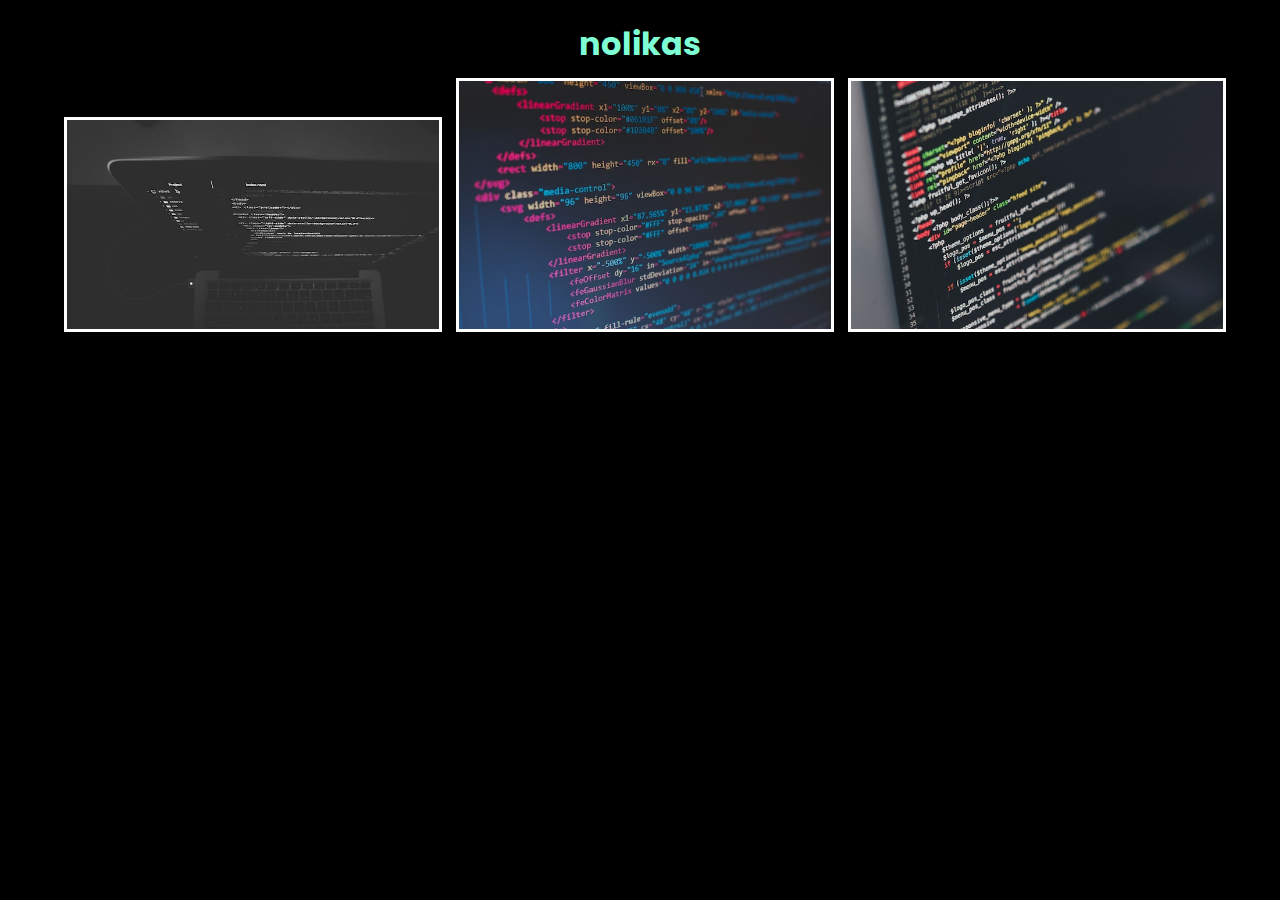
==== index.html @ 60d097dd "#1" ====
<!DOCTYPE html>
<html lang="en">
<head>
    <meta charset="UTF-8">
    <meta http-equiv="X-UA-Compatible" content="IE=edge">
    <meta name="viewport" content="width=device-width, initial-scale=1.0">
    <link rel="stylesheet" href="static/css/style.css">
    <title>Document</title>
</head>
<body>
    <h1>nolikas</h1>
    <img src="static/images/img1.jpg" alt="img-1">
    <img src="static/images/img2.jpg" alt="img-2">
    <img src="static/images/img3.jpg" alt="img-3">
    <script src="static/js/index.js"></script>
</body>
</html>
---- static/css/style.css ----
@import url('https://fonts.googleapis.com/css2?family=Poppins:ital,wght@0,100;0,200;0,300;0,400;0,500;0,600;0,700;0,800;0,900;1,100;1,200;1,300;1,400;1,500;1,600;1,700;1,800;1,900&display=swap');

* {
    padding: 0;
    margin: 0;
}

body {
    font-family: 'Poppins', sans-serif;
    background: black;
    color: aquamarine;
    padding: 20px;
    text-align: center;
}

h1 {
    text-align: center;
}

img {
    width: 30%;
    margin-top: 10px;
    border: 3px solid white;
    margin-left: 10px;
    transition: 0.3s;
}

.toggle {
    transform: scale(1.2);
}
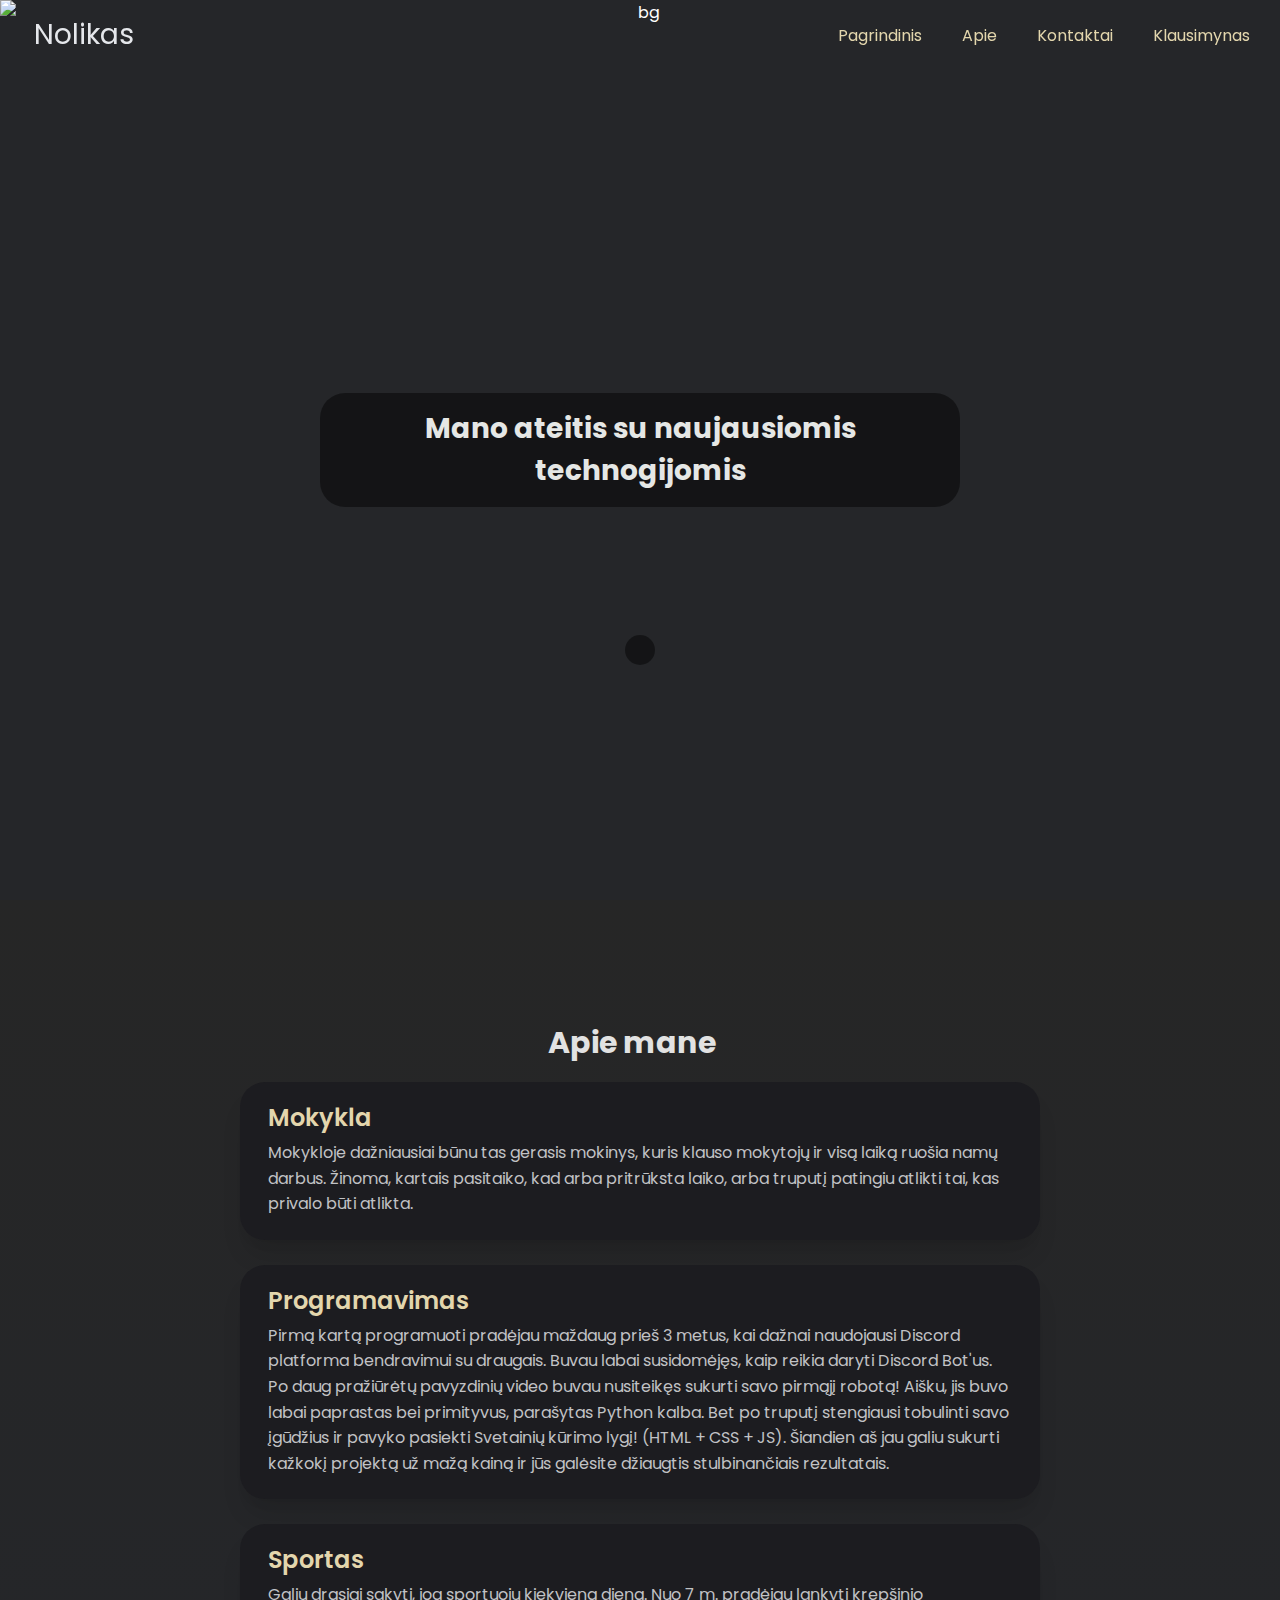
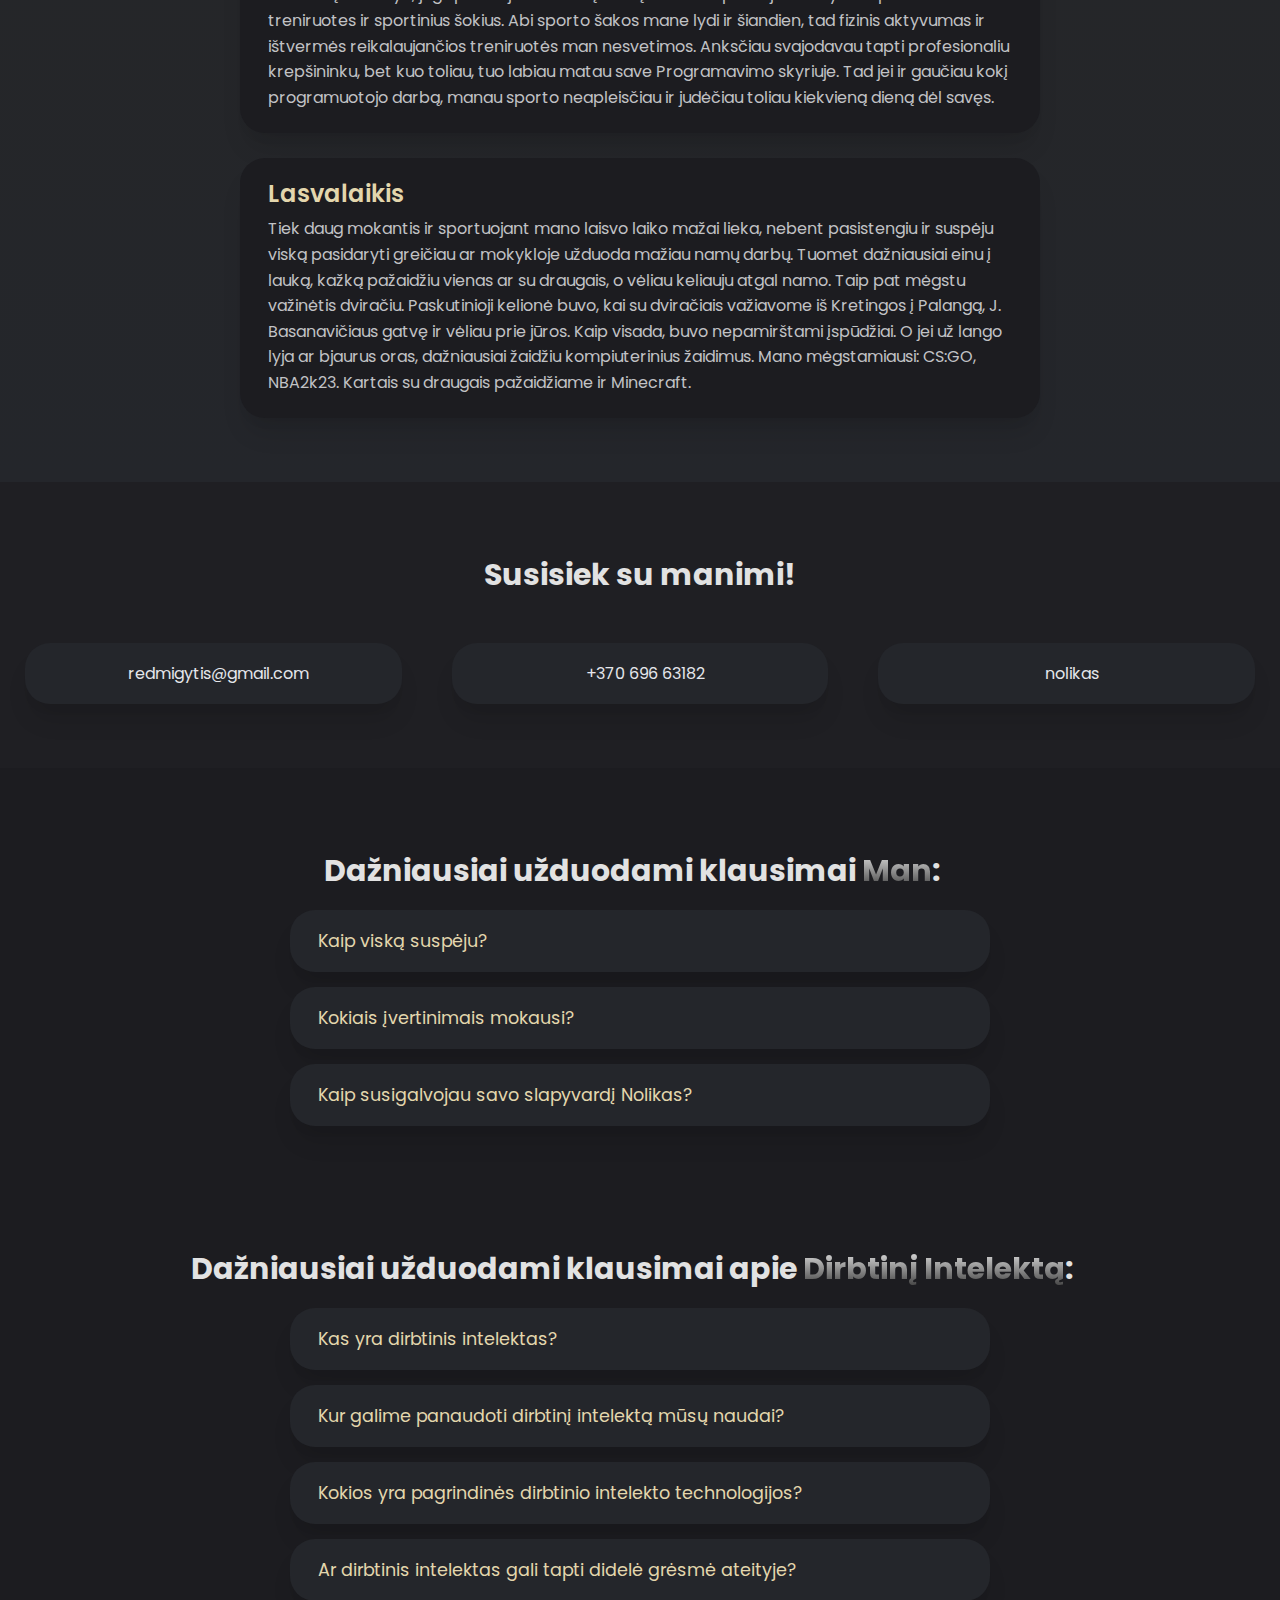
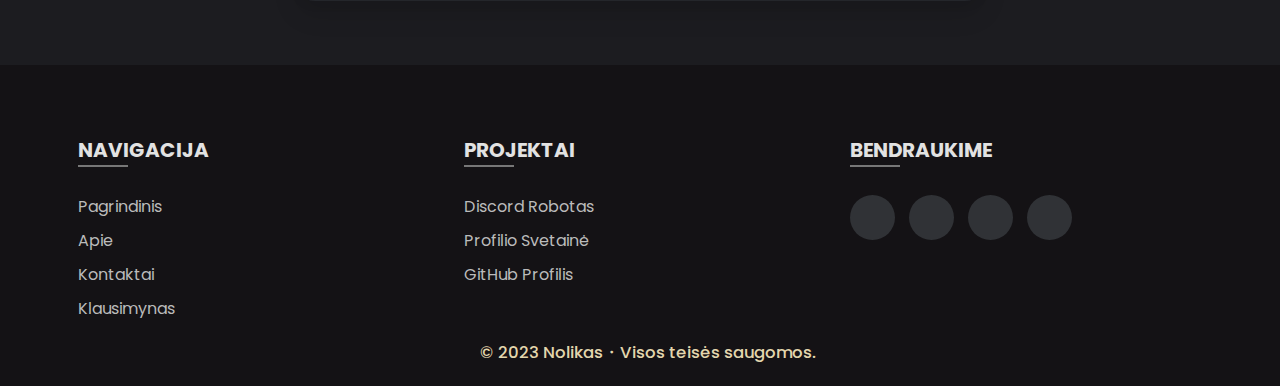
==== commit dde2699e: "finish" ====
--- a/index.html
+++ b/index.html
@@ -1,17 +1,204 @@
-<!DOCTYPE html>
-<html lang="en">
-<head>
-    <meta charset="UTF-8">
-    <meta http-equiv="X-UA-Compatible" content="IE=edge">
-    <meta name="viewport" content="width=device-width, initial-scale=1.0">
-    <link rel="stylesheet" href="static/css/style.css">
-    <title>Document</title>
-</head>
-<body>
-    <h1>nolikas</h1>
-    <img src="static/images/img1.jpg" alt="img-1">
-    <img src="static/images/img2.jpg" alt="img-2">
-    <img src="static/images/img3.jpg" alt="img-3">
-    <script src="static/js/index.js"></script>
-</body>
-</html>+<!DOCTYPE html>
+<html>
+<head>
+    <meta name="viewport" content="width=device-width, initial-scale=1.0">
+    <link rel="stylesheet" type="text/css" href="static/style.css">
+    <link rel="preconnect" href="https://fonts.googleapis.com">
+    <link rel="preconnect" href="https://fonts.gstatic.com" crossorigin>
+    <link href="https://fonts.googleapis.com/css2?family=Poppins&display=swap" rel="stylesheet">
+</head>
+<body>
+    <header class="header">
+        <!-- <div class="container"> -->
+        <nav id = "hamb" class="navbar">
+            <a href="#" class="nav-branding">
+                <i class="fa-solid fa-star fa-2xs" style="color: #e5e7eb; margin-right: 4px;"></i>
+                Nolikas
+            </a>
+            <ul class="nav-menu"> 
+                <li class="nav-item"> 
+                    <a href="#" class="nav-link">Pagrindinis</a>
+                </li>
+                <li class="nav-item">
+                    <a href="#apie" class="nav-link">Apie</a>
+                </li>
+                <li class="nav-item">
+                    <a href="#kontaktai" class="nav-link">Kontaktai</a>
+                </li>
+                <li class="nav-item">
+                    <a href="#klausimynas" class="nav-link">Klausimynas</a>
+                </li>
+            </ul>
+            <div class="hamburger">
+                <span class="bar"></span>
+                <span class="bar"></span>
+                <span class="bar"></span>
+            </div>
+        </nav>
+    </header>
+    <section id="pagrindinis">
+        <img class="bg-img" src="https://images.unsplash.com/photo-1532032659282-dc3fe9336831?ixlib=rb-4.0.3&ixid=M3wxMjA3fDB8MHxwaG90by1wYWdlfHx8fGVufDB8fHx8fA%3D%3D&auto=format&fit=crop&w=1740&q=80" alt="bg">
+        <h1 class="main-t">Mano ateitis su naujausiomis technogijomis</h1>
+    </section>
+    <section id="apie">
+        <a href="#apie">
+            <i class="fa fa-solid fa-chevron-down about-arrow" style="color:#e5e7e5; margin-top: 200px;"></i>
+        </a>
+        <h1 class="about-title">Apie mane</h1>
+        <div class="about">
+            <div class="about-t">
+                <h3 class="about-t">Mokykla</h3>
+            </div>
+            <div class="about-d">
+                <p class="about-d">Mokykloje dažniausiai būnu tas gerasis mokinys, kuris klauso mokytojų ir visą laiką ruošia namų darbus. Žinoma, kartais pasitaiko, kad arba pritrūksta laiko, arba truputį patingiu atlikti tai, kas privalo būti atlikta.</p>
+            </div>
+        </div>
+        <div class="about">
+            <div class="about-t">
+                <h3 class="about-t">Programavimas</h3>
+            </div>
+            <div class="about-d">
+                <p class="about-d">Pirmą kartą programuoti pradėjau maždaug prieš 3 metus, kai dažnai naudojausi Discord platforma bendravimui su draugais. Buvau labai susidomėjęs, kaip reikia daryti Discord Bot'us. Po daug pražiūrėtų pavyzdinių video buvau nusiteikęs sukurti savo pirmąjį robotą! Aišku, jis buvo labai paprastas bei primityvus, parašytas Python kalba. Bet po truputį stengiausi tobulinti savo įgūdžius ir pavyko pasiekti Svetainių kūrimo lygį! (HTML + CSS + JS). Šiandien aš jau galiu sukurti kažkokį projektą už mažą kainą ir jūs galėsite džiaugtis stulbinančiais rezultatais.</p>
+            </div>
+        </div>
+        <div class="about">
+            <div class="about-t">
+                <h3 class="about-t">Sportas</h3>
+            </div>
+            <div class="about-d">
+                <p class="about-d">Galiu drąsiai sakyti, jog sportuoju kiekvieną dieną. Nuo 7 m. pradėjau lankyti krepšinio treniruotes ir sportinius šokius. Abi sporto šakos mane lydi ir šiandien, tad fizinis aktyvumas ir ištvermės reikalaujančios treniruotės man nesvetimos. Anksčiau svajodavau tapti profesionaliu krepšininku, bet kuo toliau, tuo labiau matau save Programavimo skyriuje. Tad jei ir gaučiau kokį programuotojo darbą, manau sporto neapleisčiau ir judėčiau toliau kiekvieną dieną dėl savęs.</p>
+            </div>
+        </div>
+        <div class="about" style="margin-bottom: 4rem;">
+            <div class="about-t">
+                <h3 class="about-t">Lasvalaikis</h3>
+            </div>
+            <div class="about-d">
+                <p class="about-d">Tiek daug mokantis ir sportuojant mano laisvo laiko mažai lieka, nebent pasistengiu ir suspėju viską pasidaryti greičiau ar mokykloje užduoda mažiau namų darbų. Tuomet dažniausiai einu į lauką, kažką pažaidžiu vienas ar su draugais, o vėliau keliauju atgal namo. Taip pat mėgstu važinėtis dviračiu. Paskutinioji kelionė buvo, kai su dviračiais važiavome iš Kretingos į Palangą, J. Basanavičiaus gatvę ir vėliau prie jūros. Kaip visada, buvo nepamirštami įspūdžiai. O jei už lango lyja ar bjaurus oras, dažniausiai žaidžiu kompiuterinius žaidimus. Mano mėgstamiausi: CS:GO, NBA2k23. Kartais su draugais pažaidžiame ir Minecraft.</p>
+            </div>
+        </div>
+    </section>
+    <section id="kontaktai">
+        <h1 class="contact-t">Susisiek su manimi!</h1>
+        <div class="contact-box">
+            <div class="contact">
+                <a href="mailto:redmigytis@gmail.com" class="contact-d"><i class="fa-solid fa-envelope fa-lg"></i>redmigytis@gmail.com</a>
+            </div>
+            <div class="contact">
+                <a href="tel:+37069663182" class="contact-d"><i class="fa-solid fa-phone fa-lg"></i>+370 696 63182</a>
+            </div>
+            <div class="contact">
+                <a href="https://lookup.guru/969215020384792597" class="contact-d"><i class="fa-brands fa-discord fa-lg"></i>nolikas</a>
+            </div>
+        </div>
+
+    </section>
+    <section id="klausimynas">
+        <!-- Apie MANE -->
+        <h1 class="faq-title">Dažniausiai užduodami klausimai <span class="faq-title-high">Man</span>:</h1>
+        <div class="faq">
+            <div class="faq-q">
+                <h3>Kaip viską suspėju?</h3>
+                <i class="fa-solid fa-chevron-down fa-lg arrow"></i>
+            </div>
+            <div class="faq-a">
+                <p class="faq-a">Tiesiog kiekvieną dieną stengiuosi susiplanuoti savo laiką ir kasdien atlieku tolimesnius darbus arba mokinuosi naujų programavimo įgūdžių.</p>
+            </div>
+        </div>
+        <div class="faq">
+            <div class="faq-q">
+                <h3>Kokiais įvertinimais mokausi?</h3>
+                <i class="fa-solid fa-chevron-down fa-lg arrow"></i>
+            </div>
+            <div class="faq-a">
+                <p class="faq-a">Esu 9-tos klasės mokinys, kurio mokymosi rezultatai labai geri. Neigiamų įvertinimų neturiu ir tuo labai džiaugiuosi.</p>
+            </div>
+        </div>
+        <div class="faq">
+            <div class="faq-q">
+                <h3>Kaip susigalvojau savo slapyvardį Nolikas?</h3>
+                <i class="fa-solid fa-chevron-down fa-lg arrow"></i>
+            </div>
+            <div class="faq-a">
+                <p class="faq-a">Tai atsitiktinai sugalvotas slapyvardis,  prisijungiant prie Discord programos, kuris liko iki dabar.</p>
+            </div>
+        </div><br>
+        <!-- Apie GPT-4 -->
+        <h1 class="faq-title">Dažniausiai užduodami klausimai apie <span class="faq-title-high">Dirbtinį Intelektą</span>:</h1>
+        <div class="faq">
+            <div class="faq-q">
+                <h3>Kas yra dirbtinis intelektas?</h3>
+                <i class="fa-solid fa-chevron-down fa-lg arrow"></i>
+            </div>
+            <div class="faq-a">
+                <p class="faq-a">Dirbtinis Intelektas (AI) yra mokslo šaka, skirta sukurti kompiuterių sistemas, kurios gali atlikti užduotis, kurias paprastai atliktų žmogus, turintis intelekto lygį.</p>
+            </div>
+        </div>
+        <div class="faq">
+            <div class="faq-q">
+                <h3>Kur galime panaudoti dirbtinį intelektą mūsų naudai?</h3>
+                <i class="fa-solid fa-chevron-down fa-lg arrow"></i>
+            </div>
+            <div class="faq-a">
+                <p class="faq-a">Dirbtinis intelektas suteikia didelį privalumą sistemoms, kurios skirtos verslo valdymui, padeda įmonėms valdyti ir tvarkyti informaciją greičiau ir su kuo mažesniu žmogiškųjų išteklių įsikišimu. Dirbtinio intelekto pagalba sukuriami tokie procesai, kurie leidžia aprašyti įmonės veiklą ir suplanuoti ateinančius darbus, juos paskirstyti atsakingiems asmenims.</p>
+            </div>
+        </div>
+        <div class="faq">
+            <div class="faq-q">
+                <h3>Kokios yra pagrindinės dirbtinio intelekto technologijos?</h3>
+                <i class="fa-solid fa-chevron-down fa-lg arrow"></i>
+            </div>
+            <div class="faq-a">
+                <p class="faq-a">Pagrindinės dirbtinio intelekto technologijos yra mašininis mokymasis, natūralios kalbos apdorojimas, vaizdų atpažinimas ir kalbos sintezė.</p>
+            </div>
+        </div>
+        <div class="faq" style="margin-bottom: 4rem;">
+            <div class="faq-q">
+                <h3>Ar dirbtinis intelektas gali tapti didelė grėsmė ateityje?</h3>
+                <i class="fa-solid fa-chevron-down fa-lg arrow"></i>
+            </div>
+            <div class="faq-a">
+                <p class="faq-a">Kaip bet kokia nauja technologija, dirbtinis intelektas taip pat gali turėti galimybių padaryti žalą, jei jis nesuderinamas su etiniais principais arba jei yra naudojamas netinkamai. Todėl yra svarbu, kad dirbtinio intelekto taikymas būtų kontroliuojamas ir reguliuojamas.</p>
+            </div>
+        </div>
+    </section>
+    <footer class="footer" id="footer">
+        <div class="footercont">
+            <div class="row">
+                <div class="footer-col">
+                    <h4>NAVIGACIJA</h4>
+                    <ul>
+                        <li><a href="#pagrindinis">Pagrindinis</a></li>
+                        <li><a href="#apie">Apie</a></li>
+                        <li><a href="#kontaktai">Kontaktai</a></li>
+                        <li><a href="#klausimynas">Klausimynas</a></li>
+                    </ul>
+                </div>
+                <div class="footer-col">
+                    <h4>PROJEKTAI</h4>
+                    <ul>
+                        <li><a href="https://bot.null1s.tech/">Discord Robotas</a></li>
+                        <li><a href="https://null1s.tech/">Profilio Svetainė</a></li>
+                        <li><a href="https://github.com/null1s">GitHub Profilis</a></li>
+                    </ul>
+                </div>
+                <div class="footer-col">
+                    <h4>BENDRAUKIME</h4>
+                    <div class="social-links">
+                        <a href="https://lookup.guru/969215020384792597"><i class="fa-brands fa-discord"></i></a>
+                        <a href="https://www.facebook.com/SaltuksLT/"><i class="fa-brands fa-facebook"></i></a>
+                        <a href="https://www.instagram.com/_saltuks/"><i class="fa-brands fa-instagram"></i></a>
+                        <a href="https://www.snapchat.com/add/nolikas0?share_id=wLkocWk3qQM&locale=en-GB"><i class="fa-brands fa-snapchat"></i></a>
+                    </div>
+                </div>
+                <div class="webbrand">
+                    <h5 style="color: #E3D6AD; font-weight: 500;">© 2023 Nolikas・Visos teisės saugomos.</h5>
+                </div>
+            </div>
+        </div>
+    </footer>
+    <!-- SCRIPTS -->
+    <script src="static/script.js"></script>
+    <script src="https://kit.fontawesome.com/17a89137f8.js" crossorigin="anonymous"></script>
+</body>
+</html>
--- a/static/style.css
+++ b/static/style.css
@@ -0,0 +1,517 @@
+/* FONTS */
+@import url('https://fonts.googleapis.com/css2?family=Berkshire+Swash&display=swap');
+@import url('https://fonts.googleapis.com/css2?family=Poppins:ital,wght@1,300&display=swap');
+
+/* ------------------------- */
+/* PAGRINDINIS CSS */
+* {
+    padding: 0;
+    margin: 0;
+    box-sizing: border-box;
+    font-family: 'Poppins', sans-serif;
+}
+html {
+    scroll-behavior: smooth;
+}
+::-webkit-scrollbar {
+    width: 12px;
+    background-color: #262626;
+}
+::-webkit-scrollbar-track {
+    border-radius: 10px;
+}
+::-webkit-scrollbar-thumb {
+    background: #3f3f3f; 
+    border-radius: 7px;
+}
+::-webkit-scrollbar-thumb:hover {
+    background: #333333; 
+}
+
+/* ------------------------- */
+/* NAVIGACIJA */
+header {
+    background-color: transparent;
+    position: fixed;
+    top: 0;
+    width: 100%;
+    z-index: 9;
+}
+.container {
+    display: flex;
+    width: 100%;
+    min-height: 60px;
+    justify-content: space-between;
+    align-items: center;
+    max-width: 1200px;
+    /* margin: 0 auto; */
+    padding: 0 40px;
+}
+li {
+    list-style: none;
+}
+a {
+    color: #E3D6AD;
+    text-decoration: none;
+}
+.navbar {
+    display: flex;
+    justify-content: space-between;
+    align-items: center;
+    width: 100%;
+    margin: auto;
+    padding: 0 30px;
+    min-height: 70px;
+    transition: 0.5s;
+    border-radius: 20px;
+}
+.nav-menu {
+    display: flex;
+    column-gap: 40px;
+}
+.nav-link {
+    transition: 0.3s;
+} 
+.nav-link:hover {
+    color: #e5e7e5;
+    transition: 0.3s;
+}
+.nav-branding {
+    font-size: 1.75rem;
+    color: #e5e7eb;
+}
+
+.nav-scrolled {
+    background-color: #303236;
+    border-radius: 20px;
+    padding: 0px 30px;
+    transition: 0.5s;
+    margin-top: 15px;
+}
+.hamburger {
+    display: none;
+    cursor: pointer;
+}
+.bar {
+    display: block;
+    width: 25px;
+    height: 3px;
+    margin: 5px 0;
+    transform: all 0.3s ease;
+    background: #ffffff;
+    border-radius: 25px;
+}
+
+/* ------------------------- */
+/* Konteineris: PAGRINDINIS */
+#pagrindinis {
+    position: relative;
+    text-align: center;
+    color: white;
+}
+#pagrindinis img {
+    max-width: 100%;
+    width: 150%;
+    height: 100vh;
+    display: inline-block;
+    object-fit: cover;
+    background-color: #252629;
+}
+.main-t {
+    position: absolute;
+    top: 50%;
+    left: 50%;
+    font-size: 28px;
+    transform: translate(-50%, -50%);
+    background-color: #00000073;
+    border-radius: 25px;
+    color: #e5e7e5;
+    padding: 15px 20px;
+    text-align: center;
+}
+
+/* ------------------------- */
+/* Konteineris: APIE */
+#apie {
+    background-image: linear-gradient(#262626, #24262b);
+    margin-top: -10px;
+    padding-top: 50px;
+    min-height: 80vh;
+    display: flex;
+    flex-direction: column;
+    align-items: center;
+}
+.about-arrow {
+    position: absolute;
+    top: 50%;
+    left: 50%;
+    transform: translate(-50%, -50%);
+    background-color: #00000073;
+    border-radius: 25px;
+    color: #e5e7e5;
+    padding: 15px;
+    text-align: center;
+}
+
+.about-title {
+    color: #e2e2e2;
+    font-size: 30px;
+    margin: 5rem 2rem 1rem 1rem;
+    align-items: center;
+    justify-content: center;
+    text-align: center;
+}
+.about-box {
+    max-width: 800px;
+    display: block;
+    background-color: #1C1C20;
+    width: 80%;
+    border-radius: 25px;
+    margin: auto;
+    margin-bottom: 20px;
+
+}
+.about {
+    width: 80%;
+    max-width: 800px;
+    transition: 0.3s;
+    background-color: #1C1C20;
+    padding: 18px;
+    border-radius: 25px;
+    justify-content: space-between;
+    align-items: center;
+    margin-bottom: 25px;
+    transition: 0.5s ease;
+    box-shadow: rgba(0, 0, 0, 0.1) 0px 20px 25px -5px, rgba(0, 0, 0, 0.04) 0px 10px 10px -5px;
+}
+.about:hover {
+    background-color: #141215;
+    transition: 0.5s ease;
+}
+.about-box p {
+    color: #e5e7eb;
+    padding: 30px;
+}
+.about-t {
+    display: flex;
+    justify-content: space-between;
+    align-items: center;
+}
+.about-t h3 {
+    padding-left: 10px;
+    font-size: 1.5rem;
+    font-weight: normal;
+    color: #E3D6AD;
+    font-weight: 600;
+}
+.about-d p {
+    padding-top: 1rem;
+    line-height: 1.6;
+    font-size: 1rem;
+    color: #c1c2c5;
+    padding: 5px 10px;
+}
+.about-d {
+    transition: max-height 1.4s ease;
+}
+
+/* ------------------------- */
+/* Konteineris: KONTAKTAI */
+#kontaktai {
+    background-color: #1f1f23;
+    margin: 0 auto;
+}
+.contact-t {
+    color: #e2e2e2;
+    font-size: 30px;
+    padding: 20px;
+    padding-top: 70px;
+    align-items: center;
+    justify-content: center;
+    text-align: center;
+}
+.contact-box {
+    display: flex;
+    flex-flow: row, wrap;
+    align-items: center;
+    justify-content: center;
+}
+.contact {
+    width: 40%;
+    max-width: 800px;
+    background-color: #24262B;
+    padding: 18px;
+    border-radius: 25px;
+    align-items: center;
+    margin: 25px;
+    transition: 0.5s ease;
+    box-shadow: rgba(0, 0, 0, 0.1) 0px 20px 25px -5px, rgba(0, 0, 0, 0.04) 0px 10px 10px -5px;
+    align-items: center;
+    justify-content: center;
+    text-align: center;
+    margin-bottom: 4rem;
+}
+.contact a {
+    color: #e5e7eb;
+}
+.contact-d i {
+    margin-right: 10px;
+}
+/* ------------------------- */
+/* Konteineris: KLAUSIMYNAS */
+#klausimynas {
+    background-color: #1C1C20; 
+    min-height: 70vh;
+    margin: 0 auto;
+    display: flex;
+    flex-direction: column;
+    align-items: center;
+}
+.faq-title {
+    color: #e2e2e2;
+    font-size: 30px;
+    margin: 5rem 2rem 1rem 1rem;
+    align-items: center;
+    justify-content: center;
+    text-align: center;
+}
+.faq-title-high {
+    background: -webkit-linear-gradient(#eee, #333);
+    background-clip: text;
+    -webkit-background-clip: text;
+    -webkit-text-fill-color: transparent;
+}
+.faq {
+    width: 80%;
+    max-width: 700px;
+    cursor: pointer;
+    transition: 0.3s;
+    background-color: #24262b;
+    padding: 18px;
+    border-radius: 25px;
+    justify-content: space-between;
+    align-items: center;
+    margin-bottom: 15px;
+    box-shadow: rgba(0, 0, 0, 0.1) 0px 20px 25px -5px, rgba(0, 0, 0, 0.04) 0px 10px 10px -5px;
+}
+.faq-q {
+    display: flex;
+    justify-content: space-between;
+    align-items: center;
+}
+.faq-q h3 {
+    padding-left: 10px;
+    font-size: 17.6px;
+    font-weight: normal;
+    color: #E3D6AD;
+}
+.faq-a p {
+    padding-top: 1rem;
+    line-height: 1.6;
+    font-size: 1rem;
+    color: #c1c2c5;
+    padding: 5px 10px;
+}
+.faq-a {
+    max-height: 0;
+    overflow: hidden;
+    transition: max-height 1.4s ease;
+}
+.arrow {
+    display: flex;
+    justify-content: space-between;
+    align-items: center;
+    transition: transform 0.3s ease-in-out;
+    /* padding-left: 10px; */
+    font-size: 1.6rem;
+    color: #e5e7eb;
+    margin-right: 10px;
+}
+.faq.active .faq-a {
+    max-height: 300px;
+}
+.faq.active i {
+    transform: rotate(180deg);
+    transition: all 0.3s;
+}
+i {
+    transition: all 0.3s;
+}
+@keyframes fade {
+    from {
+        opacity: 0;
+        transform: translateY(-10deg);
+    }
+    to {
+        opacity: 1;
+        transform: translateY(0px);
+    }
+}
+/* ------------------------- */
+/* Konteineris: FOOTER */
+.footercont {
+    max-width: 1170px;
+    margin: auto;
+    line-height: 1.5;
+}
+.row {
+    display: flex;
+    flex-wrap: wrap;
+}
+.footer {
+    background-color: #141215;
+    padding-top: 70px;
+    padding-left: 15px;
+}
+.footer-col {
+    width: 33%;
+    padding: 0 15px;
+}
+.footer-col h4 {
+    font-size: 20px;
+    text-transform: capitalize;
+    color: #e2e2e2;
+    margin-bottom: 30px;
+    position: relative;
+}
+.footer-col h4::before {
+    content: '';
+    position: absolute;
+    top: 0;
+    top: 30px;
+    background: #777777;
+    height: 2px;
+    box-sizing: border-box;
+    width: 50px;
+}
+.footer-col a {
+    color: #000000;
+}
+.footer-col ul li:not(:last-child) {
+    margin-bottom: 10px;
+}
+.footer-col ul li a {
+    font-size: 16px;
+    color: #bbbbbb;
+    display: block;
+    transition: all 0.3s ease;
+}
+.footer-col ul li a:hover {
+    color: #E3D6AD;
+    margin-left: 6px;
+    transition: all 0.3s ease;
+}
+.footer-col .social-links a{
+    display: inline-block;
+    height: 45px;
+    width: 45px;
+    border-radius: 25px;
+    background-color: #303236;
+    margin: 0 10px 10px 0;
+    text-align: center;
+    line-height: 45px;
+    color: #bbbbbb;
+    transition: all 0.3s ease;
+}
+.footer-col .social-links a:hover{
+    color: #E3D6AD;
+    transition: all 0.5s ease;
+    scale: 1.1;
+}
+.webbrand {
+    width: 100%;
+    color: #dadada;
+    margin: 20px;
+    justify-content: center;
+    text-align: center;
+    font-size: 20px;
+}
+
+/* ------------------------- */
+/* MEDIA TAGS */
+@media(max-width: 1600px){
+    .container {
+        width: 100%;
+    }
+}
+@media(max-width: 768px) {
+    .footer-col {
+        width: 50%;
+        margin-bottom: 30px;
+    }
+}
+@media(max-width: 320px) {
+    .footer-col {
+        width: 100%;
+    }
+}
+@media(max-width: 920px) {
+    .contact-box {
+        flex-direction: column !important;
+    }
+    .contact {
+        padding: 18px;
+        margin: 10px;
+        transition: 0.5s ease;
+        box-shadow: rgba(0, 0, 0, 0.1) 0px 20px 25px -5px, rgba(0, 0, 0, 0.04) 0px 10px 10px -5px;
+        width: 80%;
+    }
+    .contact:last-child {
+        margin-bottom: 4rem;
+    }
+}
+@media(max-width: 850px) {
+    .hamburger {
+        display: block;
+    }
+    .hamburger.active .bar:nth-child(2){
+        opacity: 0;
+    }
+    .hamburger.active .bar:nth-child(1){
+        transform: translateY(8px) rotate(45deg);
+    }
+    .hamburger.active .bar:nth-child(3){
+        transform: translateY(-8px) rotate(-45deg);
+    }
+    .nav-menu {
+        position: fixed;
+        left: -150%;
+        top: 70px;
+        gap: 0;
+        flex-direction: column;
+        color: #bbbbbb;
+        width: 100%;
+        transition: 0.5s;
+        border-bottom-right-radius: 20px;
+        border-bottom-left-radius: 20px;
+        align-items: center;
+        min-height: 70px;
+        background-color: #303236;
+        transition: 0.5s;
+        padding: 0px 30px;
+        transition: 0.5s;
+        background-color: transparent;
+    }
+    .nav-scrolled.active {
+        border-bottom-right-radius: 0px;
+        border-bottom-left-radius: 0px;
+    }
+    .drop-scrolled {
+        background-color: #303236;
+    }
+    .nav-item {
+        margin: 14px 0;
+    }
+    .nav-scrolled {
+        background-color: #303236;
+        border-radius: 20px;
+        padding: 0px 30px;
+        transition: 0.5s;
+    }
+    .nav-menu.active {
+        left: 0;
+        align-items: center;
+        justify-content: center;
+        text-align: center;
+    }
+}